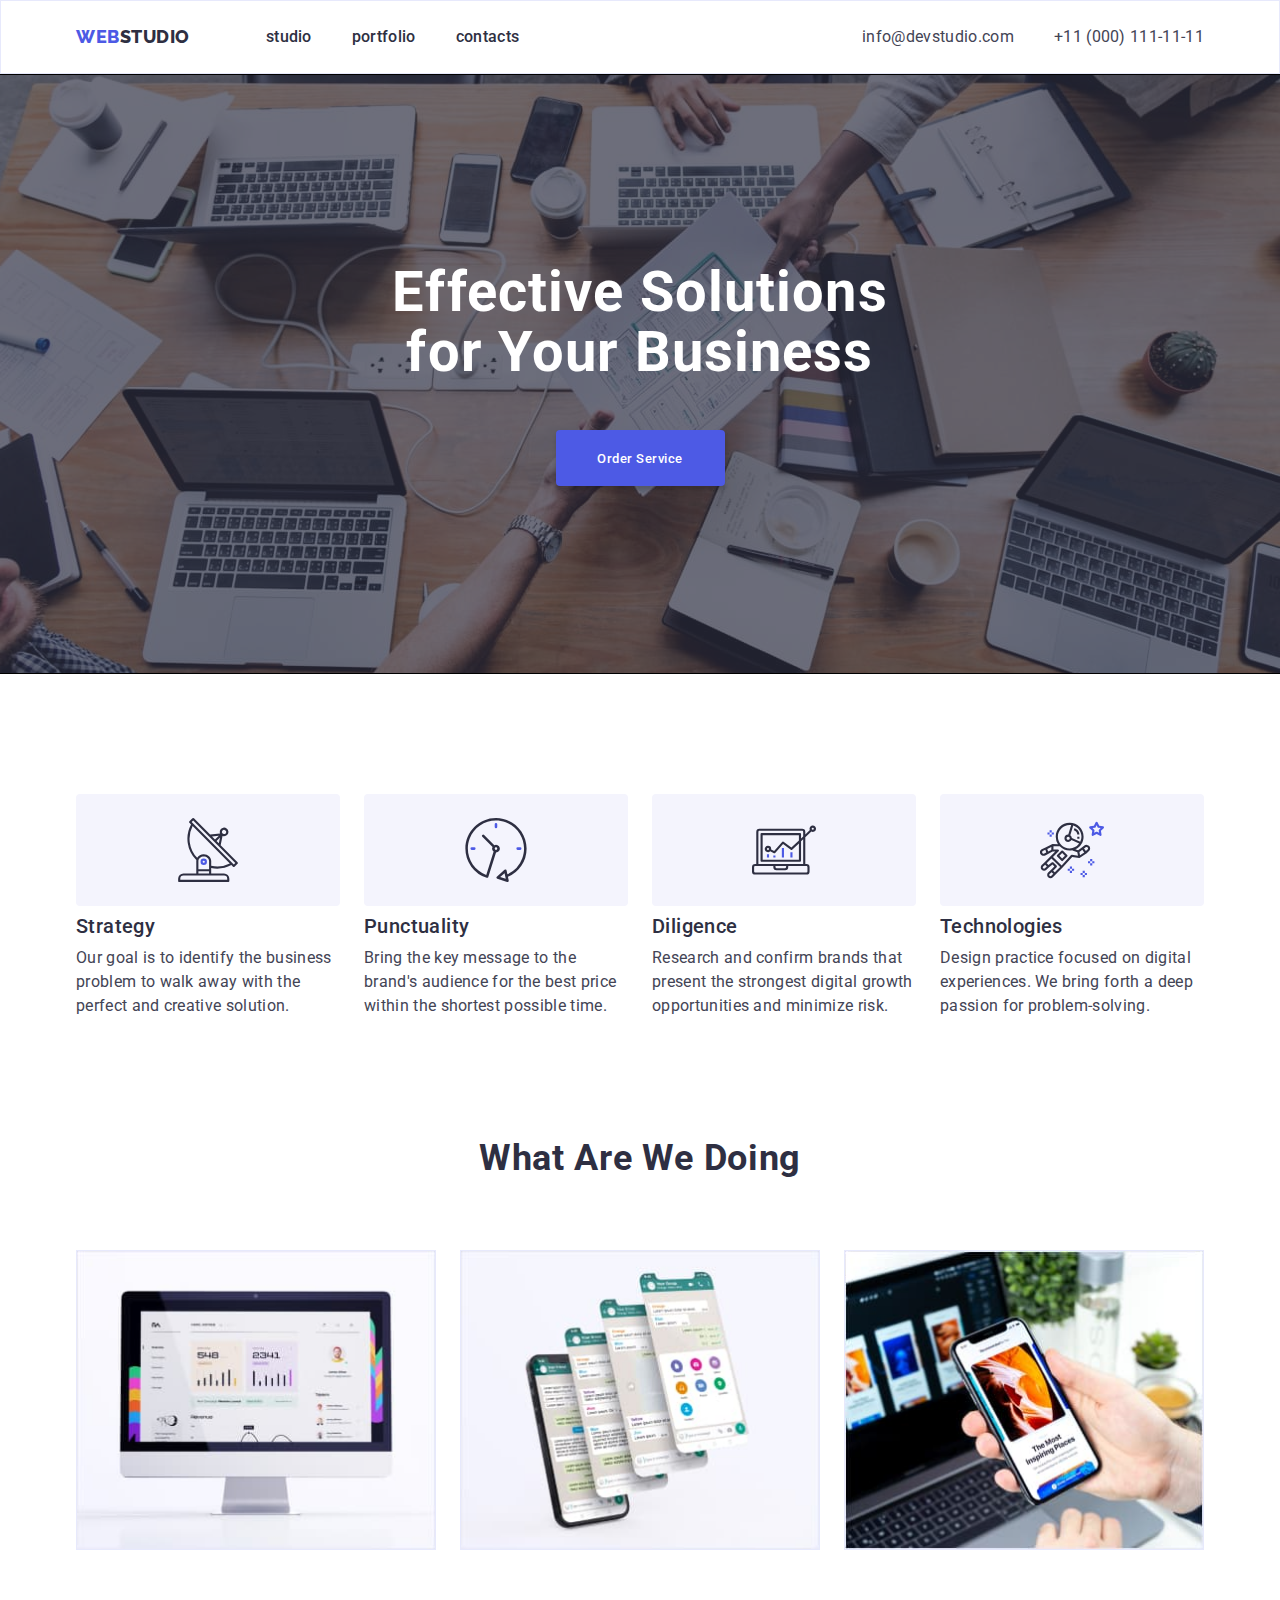
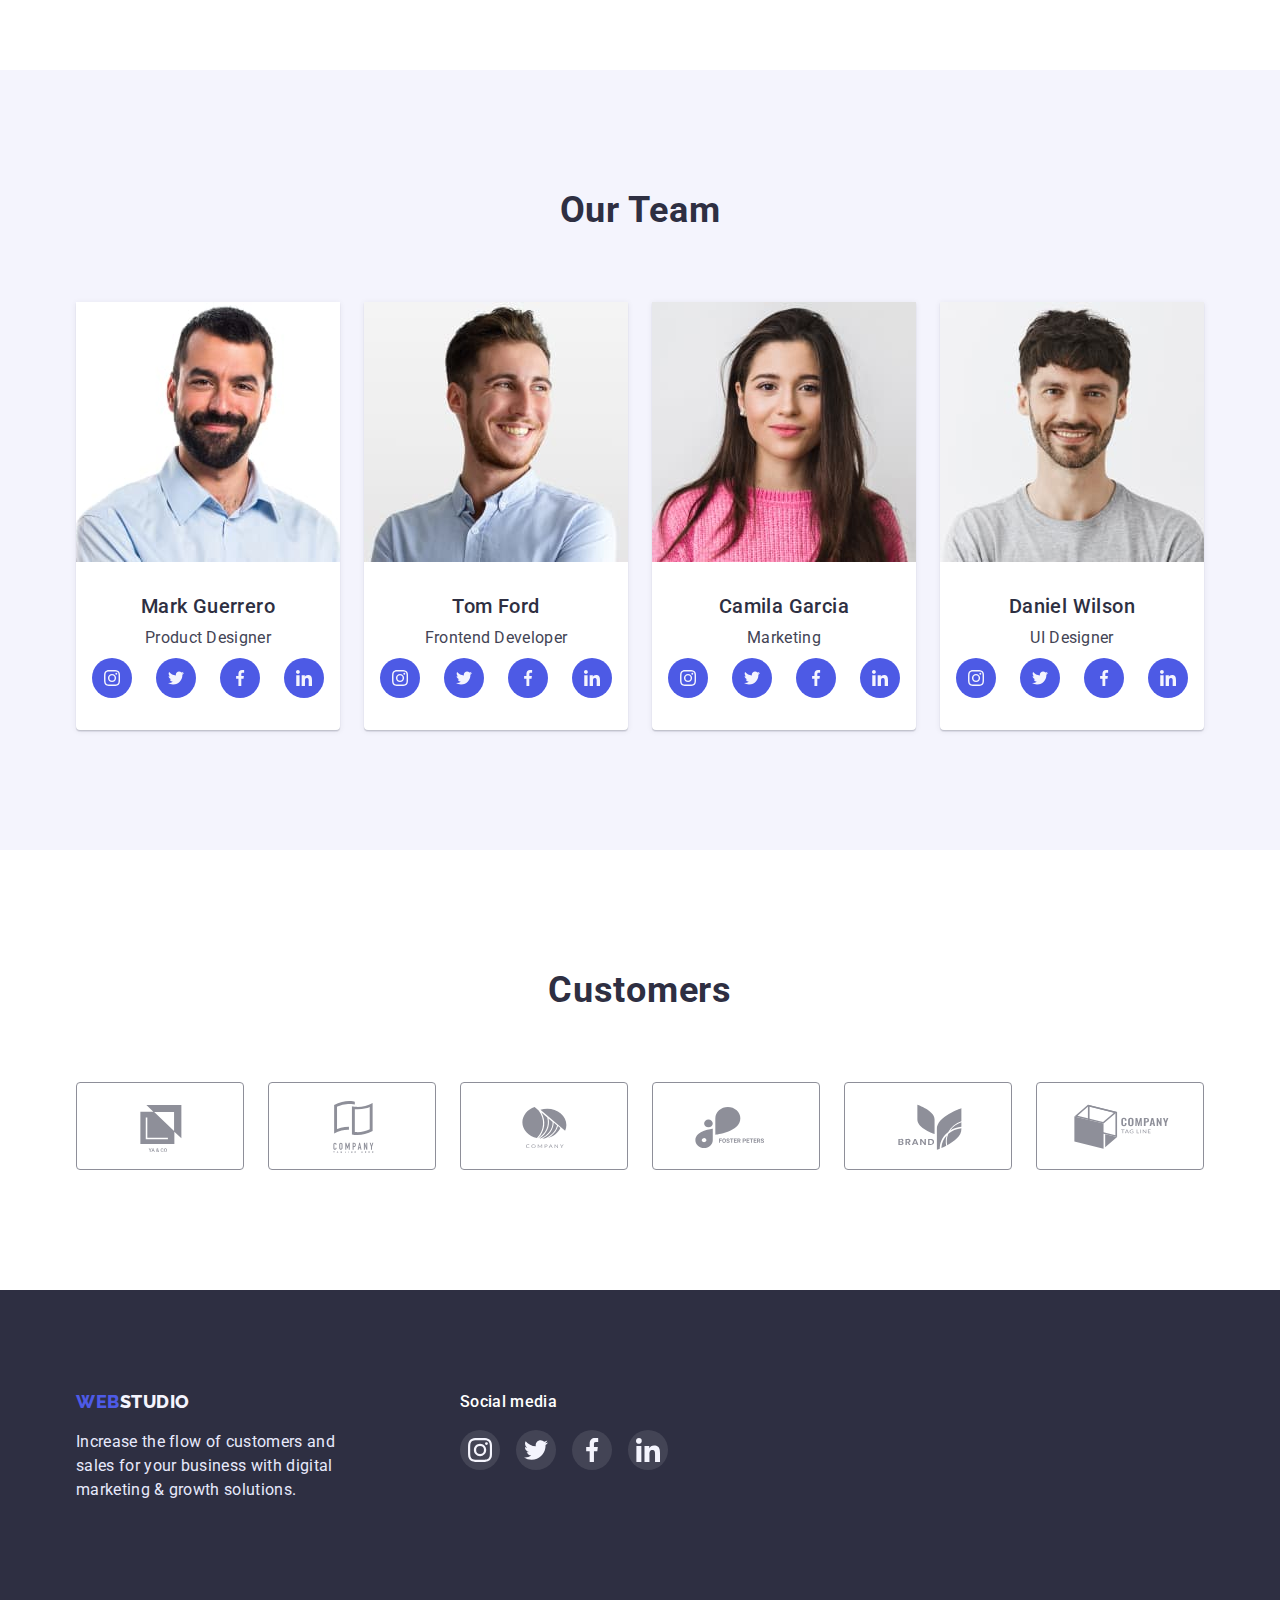
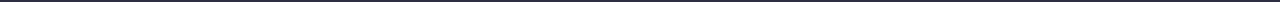
==== index.html @ ee69901f "Initial commit" ====
<!DOCTYPE html>
<html lang="en">
  <head>
    <meta charset="UTF-8" />
    <meta http-equiv="X-UA-Compatible" content="IE=edge" />
    <meta name="viewport" content="width=device-width, initial-scale=1.0" />
    <title>Document</title>
    <link rel="preconnect" href="https://fonts.googleapis.com" />
    <link rel="preconnect" href="https://fonts.gstatic.com" crossorigin />
    <link
      href="https://fonts.googleapis.com/css2?family=Raleway:wght@800&family=Roboto:wght@400;500;700&display=swap"
      rel="stylesheet"
    />
    <link
      rel="stylesheets"
      href="https://cdnjs.cloudflare.com/ajax/libs/modern-normalize/1.1.0/modern-normalize.min.css"
    />
    <link rel="stylesheet" href="./css/styles.css" />
  </head>
  <body>
    <!--header-->
    <header class="header">
      <div class="header-container container">
        <!--Main navigation-->
        <nav class="header-nav">
          <a class="header-logo link" href="./index.html"
            >web<span class="logo-dark">studio</span>
          </a>

          <ul class="header-list list">
            <li class="header-item">
              <a class="header-link link" href="./index.html">studio</a>
            </li>
            <li class="header-item">
              <a class="header-link link" href="./portfolio.html">portfolio</a>
            </li>
            <li class="header-item">
              <a class="header-link link" href="">contacts</a>
            </li>
          </ul>
        </nav>

        <!--Contacts-->
        <address class="address">
          <ul class="address-list list">
            <li class="address-item">
              <a class="address-link link" href="mailto:info@devstudio.com"
                >info@devstudio.com</a
              >
            </li>
            <li class="address-item">
              <a class="address-link link" href="tel:+110001111111"
                >+11 (000) 111-11-11</a
              >
            </li>
          </ul>
        </address>
      </div>
    </header>

    <main>
      <!--Hero section-->
      <section class="hero">
        <h1 class="hero-title">Effective Solutions for Your Business</h1>
        <button class="btn" type="button">Order Service</button>
      </section>

      <!--Our advantages-->
      <section class="section">
        <div class="container">
          <h2 class="section-title" hidden>Our Advantages</h2>
          
          <ul class="section-list list">
            <li class="section-item">
              <div class="advantages-item">
                <svg class="advantages-icon" width="64" height="64">
                  <use href="./images/symbol-defs.svg#icon-antenna"></use>
                </svg>
              </div>
              <h3 class="section-subtitle">Strategy</h3>
              <p class="section-text">
                Our goal is to identify the business problem to walk away with
                the perfect and creative solution.
              </p>
            </li>

            <li class="section-item">
              <div class="advantages-item">
                <svg class="advantages-icon" width="64" height="64">
                  <use href="./images/symbol-defs.svg#icon-clock"></use>
                </svg>
              </div>
              <h3 class="section-subtitle">Punctuality</h3>
              <p class="section-text">
                Bring the key message to the brand's audience for the best price
                within the shortest possible time.
              </p>
            </li>
            <li class="section-item">
              <div class="advantages-item">
                <svg class="advantages-icon" width="64" height="64">
                  <use href="./images/symbol-defs.svg#icon-diagram"></use>
                </svg>
              </div>
              <h3 class="section-subtitle">Diligence</h3>
              <p class="section-text">
                Research and confirm brands that present the strongest digital
                growth opportunities and minimize risk.
              </p>
            </li>
            <li class="section-item">
              <div class="advantages-item">
                <svg class="advantages-icon" width="64" height="64">
                  <use href="./images/symbol-defs.svg#icon-astronaut"></use>
                </svg>
              </div>
              <h3 class="section-subtitle">Technologies</h3>
              <p class="section-text">
                Design practice focused on digital experiences. We bring forth a
                deep passion for problem-solving.
              </p>
            </li>
          </ul>
        </div>
      </section>

      <!--What are we doing-->
      <section class="gallery section">
        <div class="container">
          <h2 class="section-title">What are we doing</h2>
          <ul class="gallery-list list">
            <li class="gallery-item">
              <img
                class="gallery-img"
                src="images/section2-whatarewedoing/img-1.jpg"
                alt="monitor"
                width="360"
                height="300"
              />
            </li>
            <li class="gallery-item">
              <img
                class="gallery-img"
                src="images/section2-whatarewedoing/img-2.jpg"
                alt="screen"
                width="360"
                height="300"
              />
            </li>
            <li class="gallery-item">
              <img
                class="gallery-img"
                src="images/section2-whatarewedoing/img-3.jpg"
                alt="phone"
                width="360"
                height="300"
              />
            </li>
          </ul>
        </div>
      </section>

      <!--Our team-->
      <section class="team section">
        <div class="container">
          <h2 class="section-title">Our Team</h2>
          <ul class="team-list list">
            <li class="team-item">
              <img
                class="team-photo"
                src="images/section3-ourteam/img-1.jpg"
                alt="mark"
                width="264"
                height="260"
              />
              <div class="team-card">
                <h3 class="section-subtitle">Mark Guerrero</h3>
                <p class="section-text team-position">Product Designer</p>

                <ul class="social-list list">
                  <li class="social-item">
                    <a
                      class="social-link link"
                      href="http://instagram.com"
                      aria-label="Instagram"
                      target="_blank"
                      rel="noopener noreferrer"
                    >
                      <svg class="social-icon" width="16" height="16">
                        <use
                          href="./images/symbol-defs.svg#icon-instagram"
                        ></use>
                      </svg>
                    </a>
                  </li>
                  <li class="social-item">
                    <a
                      class="social-link link"
                      href="http://twitter.com"
                      aria-label="Twitter"
                      target="_blank"
                      rel="noopener noreferrer"
                    >
                      <svg class="social-icon" width="16" height="16">
                        <use href="./images/symbol-defs.svg#icon-twitter"></use>
                      </svg>
                    </a>
                  </li>
                  <li class="social-item">
                    <a
                      class="social-link link"
                      href="http://facebook.com"
                      aria-label="Facebook"
                      target="_blank"
                      rel="noopener noreferrer"
                    >
                      <svg class="social-icon" width="16" height="16">
                        <use
                          href="./images/symbol-defs.svg#icon-facebook"
                        ></use>
                      </svg>
                    </a>
                  </li>
                  <li class="social-item">
                    <a
                      class="social-link link"
                      href="http://linkedin.com"
                      aria-label="LinkedIn"
                      target="_blank"
                      rel="noopener noreferrer"
                    >
                      <svg class="social-icon" width="16" height="16">
                        <use
                          href="./images/symbol-defs.svg#icon-linkedin"
                        ></use>
                      </svg>
                    </a>
                  </li>
                </ul>
              </div>
            </li>

            <li class="team-item">
              <img
                class="team-photo"
                src="images/section3-ourteam/img-2.jpg"
                alt="tom"
                width="264"
                height="260"
              />
              <div class="team-card">
                <h3 class="section-subtitle">Tom Ford</h3>
                <p class="section-text team-position">Frontend Developer</p>
                <ul class="social-list list">
                  <li class="social-item">
                    <a
                      class="social-link link"
                      href="http://instagram.com"
                      aria-label="Instagram"
                      target="_blank"
                      rel="noopener noreferrer"
                    >
                      <svg class="social-icon" width="16" height="16">
                        <use
                          href="./images/symbol-defs.svg#icon-instagram"
                        ></use>
                      </svg>
                    </a>
                  </li>
                  <li class="social-item">
                    <a
                      class="social-link link"
                      href="http://twitter.com"
                      aria-label="Twitter"
                      target="_blank"
                      rel="noopener noreferrer"
                    >
                      <svg class="social-icon" width="16" height="16">
                        <use href="./images/symbol-defs.svg#icon-twitter"></use>
                      </svg>
                    </a>
                  </li>
                  <li class="social-item">
                    <a
                      class="social-link link"
                      href="http://facebook.com"
                      aria-label="Facebook"
                      target="_blank"
                      rel="noopener noreferrer"
                    >
                      <svg class="social-icon" width="16" height="16">
                        <use
                          href="./images/symbol-defs.svg#icon-facebook"
                        ></use>
                      </svg>
                    </a>
                  </li>
                  <li class="social-item">
                    <a
                      class="social-link link"
                      href="http://linkedin.com"
                      aria-label="LinkedIn"
                      target="_blank"
                      rel="noopener noreferrer"
                    >
                      <svg class="social-icon" width="16" height="16">
                        <use
                          href="./images/symbol-defs.svg#icon-linkedin"
                        ></use>
                      </svg>
                    </a>
                  </li>
                </ul>
              </div>
            </li>
            <li class="team-item">
              <img
                class="team-photo"
                src="images/section3-ourteam/img-3.jpg"
                alt="camila"
                width="264"
                height="260"
              />
              <div class="team-card">
                <h3 class="section-subtitle">Camila Garcia</h3>
                <p class="section-text team-position">Marketing</p>
                <ul class="social-list list">
                  <li class="social-item">
                    <a
                      class="social-link link"
                      href="http://instagram.com"
                      aria-label="Instagram"
                      target="_blank"
                      rel="noopener noreferrer"
                    >
                      <svg class="social-icon" width="16" height="16">
                        <use
                          href="./images/symbol-defs.svg#icon-instagram"
                        ></use>
                      </svg>
                    </a>
                  </li>
                  <li class="social-item">
                    <a
                      class="social-link link"
                      href="http://twitter.com"
                      aria-label="Twitter"
                      target="_blank"
                      rel="noopener noreferrer"
                    >
                      <svg class="social-icon" width="16" height="16">
                        <use href="./images/symbol-defs.svg#icon-twitter"></use>
                      </svg>
                    </a>
                  </li>
                  <li class="social-item">
                    <a
                      class="social-link link"
                      href="http://facebook.com"
                      aria-label="Facebook"
                      target="_blank"
                      rel="noopener noreferrer"
                    >
                      <svg class="social-icon" width="16" height="16">
                        <use
                          href="./images/symbol-defs.svg#icon-facebook"
                        ></use>
                      </svg>
                    </a>
                  </li>
                  <li class="social-item">
                    <a
                      class="social-link link"
                      href="http://linkedin.com"
                      aria-label="LinkedIn"
                      target="_blank"
                      rel="noopener noreferrer"
                    >
                      <svg class="social-icon" width="16" height="16">
                        <use
                          href="./images/symbol-defs.svg#icon-linkedin"
                        ></use>
                      </svg>
                    </a>
                  </li>
                </ul>
              </div>
            </li>
            <li class="team-item">
              <img
                class="team-photo"
                src="images/section3-ourteam/img-4.jpg"
                alt="daniel"
                width="264"
                height="260"
              />
              <div class="team-card">
                <h3 class="section-subtitle">Daniel Wilson</h3>
                <p class="section-text team-position">UI Designer</p>
                <ul class="social-list list">
                  <li class="social-item">
                    <a
                      class="social-link link"
                      href="http://instagram.com"
                      aria-label="Instagram"
                      target="_blank"
                      rel="noopener noreferrer"
                    >
                      <svg class="social-icon" width="16" height="16">
                        <use
                          href="./images/symbol-defs.svg#icon-instagram"
                        ></use>
                      </svg>
                    </a>
                  </li>
                  <li class="social-item">
                    <a
                      class="social-link link"
                      href="http://twitter.com"
                      aria-label="Twitter"
                      target="_blank"
                      rel="noopener noreferrer"
                    >
                      <svg class="social-icon" width="16" height="16">
                        <use href="./images/symbol-defs.svg#icon-twitter"></use>
                      </svg>
                    </a>
                  </li>
                  <li class="social-item">
                    <a
                      class="social-link link"
                      href="http://facebook.com"
                      aria-label="Facebook"
                      target="_blank"
                      rel="noopener noreferrer"
                    >
                      <svg class="social-icon" width="16" height="16">
                        <use
                          href="./images/symbol-defs.svg#icon-facebook"
                        ></use>
                      </svg>
                    </a>
                  </li>
                  <li class="social-item">
                    <a
                      class="social-link link"
                      href="http://linkedin.com"
                      aria-label="LinkedIn"
                      target="_blank"
                      rel="noopener noreferrer"
                    >
                      <svg class="social-icon" width="16" height="16">
                        <use
                          href="./images/symbol-defs.svg#icon-linkedin"
                        ></use>
                      </svg>
                    </a>
                  </li>
                </ul>
              </div>
            </li>
          </ul>
        </div>
      </section>

      <!-- Customers -->
      <section class="customers section">
        <div class="container">
          <h2 class="section-title">Customers</h2>

          <ul class="customers-list list">
            <li class="customers-item">
              <a
                class="customers-link link"
                href=""
                aria-label="Company"
                target="_blank"
                rel="noopener noreferrer"
              >
                <svg class="customers-icon" width="104" height="56">
                  <use href="./images/symbol-defs.svg#icon-logo1"></use>
                </svg>
              </a>
            </li>

            <li class="customers-item">
              <a
                class="customers-link link"
                href=""
                aria-label="Company"
                target="_blank"
                rel="noopener noreferrer"
              >
                <svg class="customers-icon" width="104" height="56">
                  <use href="./images/symbol-defs.svg#icon-logo2"></use>
                </svg>
              </a>
            </li>

            <li class="customers-item">
              <a
                class="customers-link link"
                href=""
                aria-label="Company"
                target="_blank"
                rel="noopener noreferrer"
              >
                <svg class="customers-icon" width="104" height="56">
                  <use href="./images/symbol-defs.svg#icon-logo3"></use>
                </svg>
              </a>
            </li>

            <li class="customers-item">
              <a
                class="customers-link link"
                href=""
                aria-label="Company"
                target="_blank"
                rel="noopener noreferrer"
              >
                <svg class="customers-icon" width="104" height="56">
                  <use href="./images/symbol-defs.svg#icon-logo4"></use>
                </svg>
              </a>
            </li>

            <li class="customers-item">
              <a
                class="customers-link link"
                href=""
                aria-label="Company"
                target="_blank"
                rel="noopener noreferrer"
              >
                <svg class="customers-icon" width="104" height="56">
                  <use href="./images/symbol-defs.svg#icon-logo5"></use>
                </svg>
              </a>
            </li>

            <li class="customers-item">
              <a
                class="customers-link link"
                href=""
                aria-label="Company"
                target="_blank"
                rel="noopener noreferrer"
              >
                <svg class="customers-icon" width="104" height="56">
                  <use href="./images/symbol-defs.svg#icon-logo6"></use>
                </svg>
              </a>
            </li>
          </ul>
        </div>
      </section>
    </main>

    <!--Footer-->
    <footer class="footer">
      <div class="footer-items container">
        <div class="footer-wrapper">
          <a class="footer-logo link" href="./index.html"
            >web<span class="logo-light">studio</span>
          </a>
          <p class="footer-text">
            Increase the flow of customers and sales for your business with
            digital marketing & growth solutions.
          </p>
        </div>

        <div class="footer-container">
          <p class="footer-subtitle">Social media</p>
          <ul class="social-list footer-list list">
            <li class="social-item">
              <a
                class="social-link footer-link link"
                href="http://instagram.com"
                aria-label="Instagram"
                target="_blank"
                rel="noopener noreferrer"
              >
                <svg class="social-icon" width="24" height="24">
                  <use href="./images/symbol-defs.svg#icon-instagram"></use>
                </svg>
              </a>
            </li>

            <li class="social-item">
              <a
                class="social-link footer-link link"
                href="http://twitter.com"
                aria-label="Twitter"
                target="_blank"
                rel="noopener noreferrer"
              >
                <svg class="social-icon" width="24" height="24">
                  <use href="./images/symbol-defs.svg#icon-twitter"></use>
                </svg>
              </a>
            </li>

            <li class="social-item">
              <a
                class="social-link footer-link link"
                href="http://facebook.com"
                aria-label="Facebook"
                target="_blank"
                rel="noopener noreferrer"
              >
                <svg class="social-icon" width="24" height="24">
                  <use href="./images/symbol-defs.svg#icon-facebook"></use>
                </svg>
              </a>
            </li>

            <li class="social-item">
              <a
                class="social-link footer-link link"
                href="http://linkedin.com"
                aria-label="LinkedIn"
                target="_blank"
                rel="noopener noreferrer"
              >
                <svg class="social-icon" width="24" height="24">
                  <use href="./images/symbol-defs.svg#icon-linkedin"></use>
                </svg>
              </a>
            </li>
          </ul>
        </div>
      </div>
    </footer>
  </body>
</html>
---- css/styles.css ----
:root {
    /* fonts */
--main-font: "Roboto", sans-serif;
--second-font: "Raleway", sans-serif;

    /* colors */
--primary-brand: #4D5AE5;
--pressed-state: #404BBF;
--dark: #2E2F42;
--success: #31d0aa;
--sucsess-75: rgba(49, 208, 170, 0.75);
--sucsess-50: rgba(49, 208, 170, 0.5);
--sucsess-10: rgba(49, 208, 170, 0.1);
--text: #434455;
--subtle-text: #8E8F99;
--accent: #E7E9FC;
--light: #F4F4FD;
--modal-overlay: rgba(46, 47, 66, 0.4);
--hero-background: rgba(46, 47, 66, 0.7);
--white: #FFFFFF;
}

*,
*::before,
*::after {
box-sizing: border-box; 
}

/* Reset */
h1,
h2,
h3,
h4,
h5,
h6,
p {
 margin: 0;
 padding: 0;
}

ul {
margin: 0;
padding: 0;
list-style: none;
}

img {
display: block;
max-width: 100%;
height: auto;
}



/* Main styles */

body {
margin: 0;
font-family: var(--main-font);
font-size: 16px;
color: var(--text);
}

.link {
font-family: inherit;
text-decoration: none;
}

.container {
width: 1158px;
padding-left: 15px;
padding-right: 15px;
margin-left: auto;
margin-right: auto;

/* outline: 2px solid red;
outline-offset: -2px; */
}


/* ---------------------------------------------- */
/* Header styles */
/* ---------------------------------------------- */

.header {
border: 1px solid #E7E9FC;
}

.header-container {
display: flex;
align-items: center;
}

.header-nav {
display: flex;
align-items: center;
margin-right: auto;
}

.header-logo {
margin-right: 76px;

}

.header-list,
.address-list {
display: flex;
gap: 40px;
}

.header-logo,
.footer-logo {
font-family: var(--second-font);
font-weight: 800;
font-size: 18px;
line-height: calc(24 / 18);
letter-spacing: 0.03em;
text-transform: uppercase;
color: var(--primary-brand);
}

.logo-dark {
color: var(--dark);
}

.header-link {
 display: block;
 padding-top: 24px;
 padding-bottom: 24px;

line-height: 1.5;
font-weight: 500;
letter-spacing: 0.02em;
color: var(--dark);
}

.header-link:hover,
.header-link:focus {
color: var(--pressed-state);
}

/* ---------------------------------------------- */
/* Contacts styles */
/* ---------------------------------------------- */

.address-link {
display: block;
padding-top: 24px;
padding-bottom: 24px;

font-style: normal;
line-height: 1.5;
letter-spacing: 0.02em;
color: currentColor;
}

.address-link:hover,
.address-link:focus {
color: var(--pressed-state);
}

/* ---------------------------------------------- */
/* Hero section styles*/
/* ---------------------------------------------- */

.hero {
background-image:
url(../images/hero/dark-bg.png),
url(../images/hero/people-office.jpg);

background-repeat: no-repeat;
background-position: center;
background-size: cover;
max-width: 1440px;
min-height:600px;
margin-left: auto;
margin-right: auto;

padding: 188px 0px;
text-align: center;
}

.hero-title {
margin-bottom: 48px;
width: 500px;
margin-left: auto;
margin-right: auto;

font-size: 56px;
line-height: calc(60 / 56);
letter-spacing: 0.02em;
color: var(--white);

}


.btn {
display: inline-block;
min-width: 169px;
min-height: 56px;

border: none;
box-shadow: 0px 4px 4px rgba(0, 0, 0, 0.15);
border-radius: 4px;

font-family: inherit;
font-weight: 500;
letter-spacing: 0.04em;
cursor: pointer;
color: var(--white);
background-color: var(--primary-brand);

}
.btn:hover,
.btn:focus {
background-color: var(--pressed-state);
}

/* ------------------------------------ */
/* Our advantages styles */
/* ------------------------------------ */

.section {
padding-top: 120px;
padding-bottom: 120px;
}


.advantages-item {
display: flex;
align-items: center;
justify-content: center;
width: 264px;
height: 112px;
margin-bottom: 8px;

background-color: var(--light);
border-radius: 4px;
}

.section-list {
display: flex;
gap: 24px;

}
.section-item {
width: 264px;
}

.section-subtitle {
margin-bottom: 8px;

font-weight: 500;
font-size: 20px;
line-height: calc(24 / 20);
letter-spacing: 0.02em;
color: var(--dark);
}

.section-text {
line-height: 1.5;
letter-spacing: 0.02em;
color: var(--text);
}


/* ------------------------------------------ */
/*  What are we doing styles*/
/* ------------------------------------------ */

.gallery {
padding-top: 0; 
}

.section-title {
margin-bottom: 72px;
margin-left: auto;
margin-right: auto;

font-size: 36px;
line-height: calc(40 / 36);
letter-spacing: 0.02em;
text-align: center;
text-transform: capitalize;
color: var(--dark);
}

.gallery-list {
display: flex;
gap: 24px;
}

.gallery-img {
border: 1px solid #E7E9FC;
}


/* ------------------------------------ */
/* Our team */
/* ------------------------------------ */

.team {
background-color: var(--light);
}

.team-list {
display: flex;
gap: 24px;
}

.team-card {
padding: 32px 16px;
text-align: center;
}

.team-position {
margin-bottom: 8px;
}

.team-item {
box-shadow: 0px 1px 6px rgba(46, 47, 66, 0.08), 0px 1px 1px rgba(46, 47, 66, 0.16), 0px 2px 1px rgba(46, 47, 66, 0.08);
border-radius: 0px 0px 4px 4px;

 background-color: var(--white);
}

.social-list {
display: flex;
justify-content: center;
gap: 24px;
}

.social-link {
display: flex;
align-items: center;
justify-content: center;
width: 40px;
height: 40px;
background-color: var(--primary-brand);
border-radius: 50%;
}

.social-icon {
fill: var(--light);
}

.social-link:hover,
.social-link:focus {
background-color: var(--pressed-state);
}


/* ------------------------------------ */
/* Customers */
/* ------------------------------------ */

.customers-list {
display: flex;
justify-content: space-between;
}

.customers-link {
display: flex;
align-items: center;
justify-content: center;
width: 168px;
height: 88px;
border: 1px solid #8E8F99;
border-radius: 4px;
}

.customers-icon {
fill: var(--subtle-text);
}

.customers-link:hover .customers-icon,
.customers-link:focus .customers-icon {
fill: var(--pressed-state);

}

.customers-link:hover,
.customers-link:focus {
border: 1px solid var(--pressed-state);
}

/* ------------------------------------ */
/* Filters */
/* ------------------------------------ */

.filters-list {
display: flex;
justify-content: center;
gap: 24px;
margin-bottom: 72px;
}

.filters-btn {
display: inline-block;
padding: 12px 24px;

font-family: inherit;
font-weight: 500;
letter-spacing: 0.04em;
color: var(--primary-brand);
background-color: var(--light);
cursor: pointer;

border: 1px solid #E7E9FC;
border-radius: 4px;
}

.filters-btn:hover,
.filters-btn:focus {
color: var(--white);
background-color: var(--pressed-state);
box-shadow: 0px 3px 1px rgba(0, 0, 0, 0.1), 
0px 2px 1px rgba(0, 0, 0, 0.08), 
0px 2px 2px rgba(0, 0, 0, 0.12);
}

/* ------------------------------------ */
/*  Portfolio */
/* ------------------------------------- */
.portfolio {
padding-top: 96px;
}

.portfolio-list {
display: flex;
flex-wrap: wrap;
row-gap: 48px;
column-gap: 24px;
}


.portfolio-item {
width: 360px;
}

.portfolio-link {
display: block;
}

.portfolio-link:hover,
.portfolio-link:focus {
box-shadow:  0px 1px 6px 
rgba(46, 47, 66, 0.08), 
0px 1px 1px 
rgba(46, 47, 66, 0.16), 
0px 2px 1px 
rgba(46, 47, 66, 0.08);;
}

.portfolio-card {
    padding: 32px 16px;
    border: 1px solid #E7E9FC;
    border-top: none;
    }
    

/* ------------------------------------ */
/* Footer */
/* ------------------------------------ */

.footer {
padding: 100px 0;
background-color: var(--dark);
}

.footer-items {
display: flex;
}
.footer-wrapper {
margin-right: 120px; 
}

.footer-logo {
margin-bottom: 16px;
display: block;
}

.logo-light {
color: var(--light);
}

.footer-text {
width: 264px;
line-height: 1.5;
letter-spacing: 0.02em;
color: var(--accent);
}

.footer-subtitle {
margin-bottom: 16px;
font-weight: 500;
font-size: 16px;
line-height: 1.5;
letter-spacing: 0.02em;
color: var(--white);
    
}
.footer-list {
gap: 16px;
}

.footer-link {
background-color: rgba(255, 255, 255, 0.1);
}

.footer-link:hover,
.footer-link:focus {
background-color: var(--success);
}
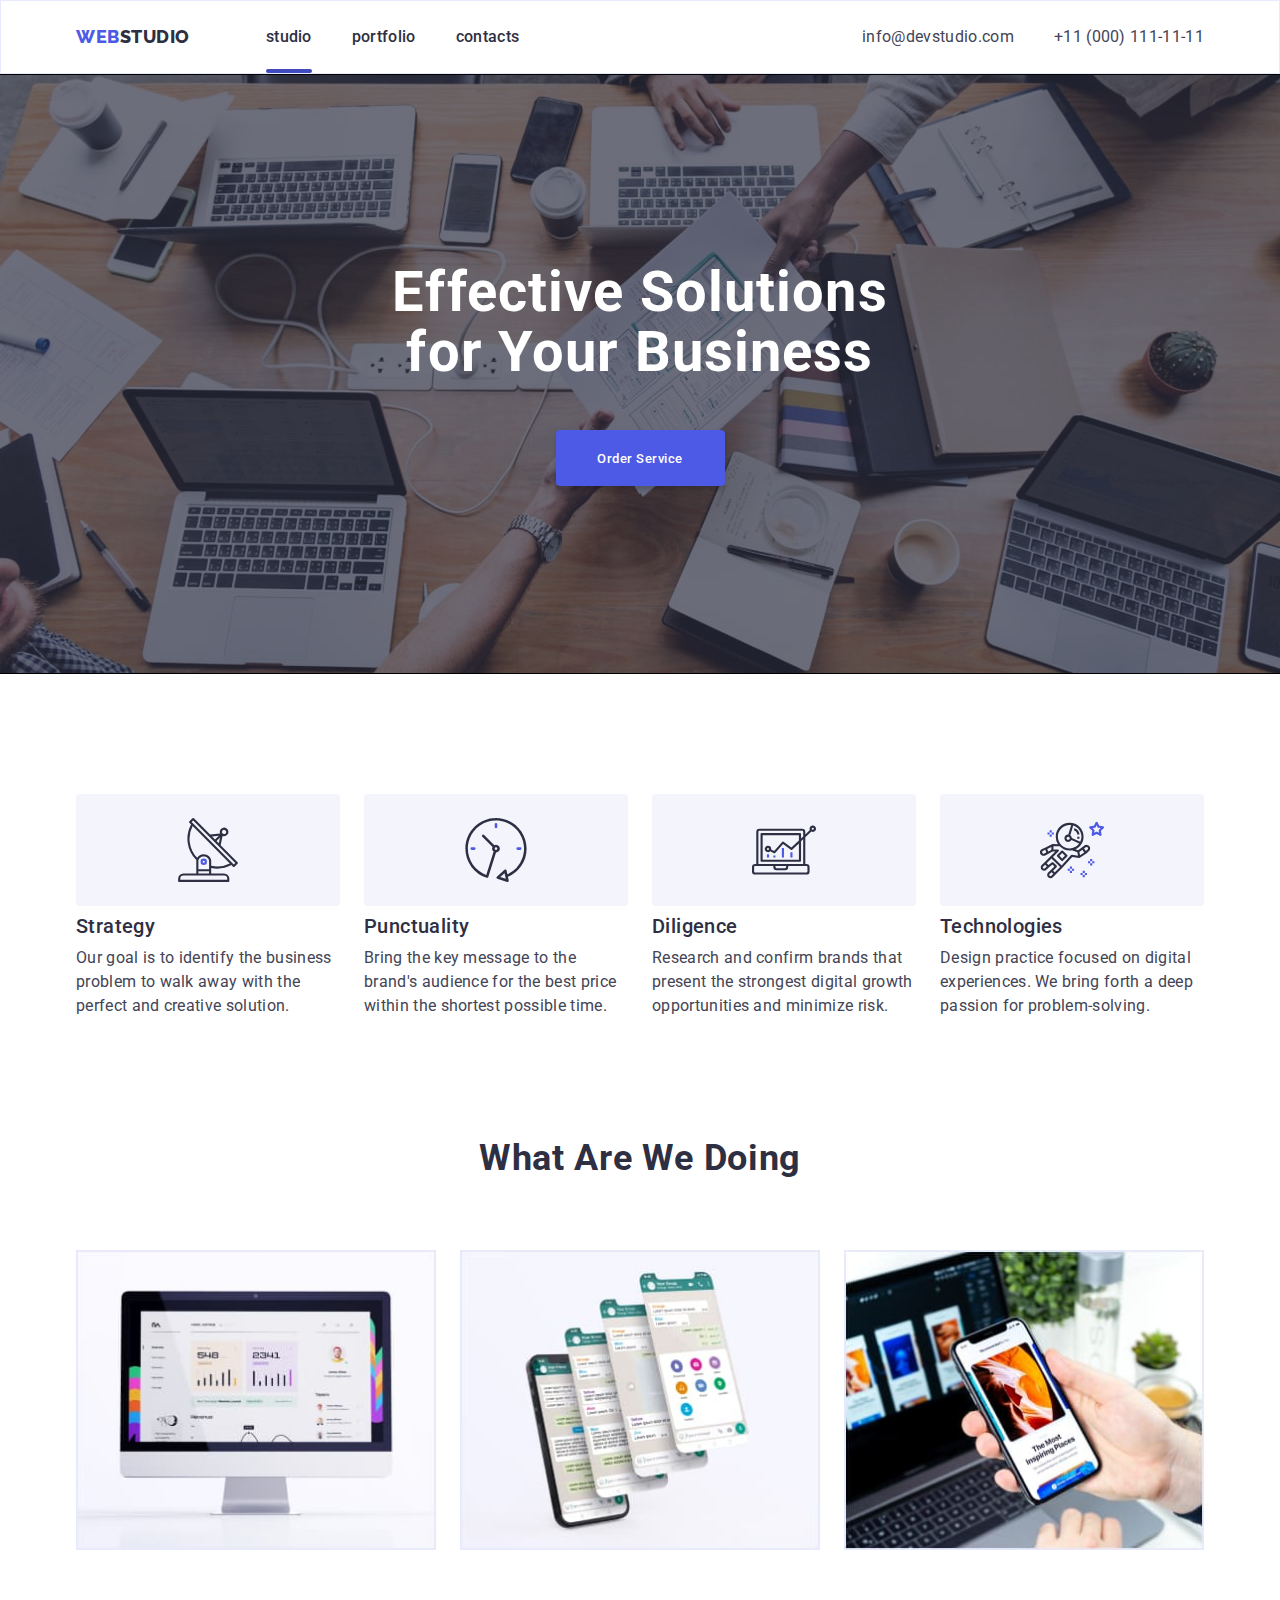
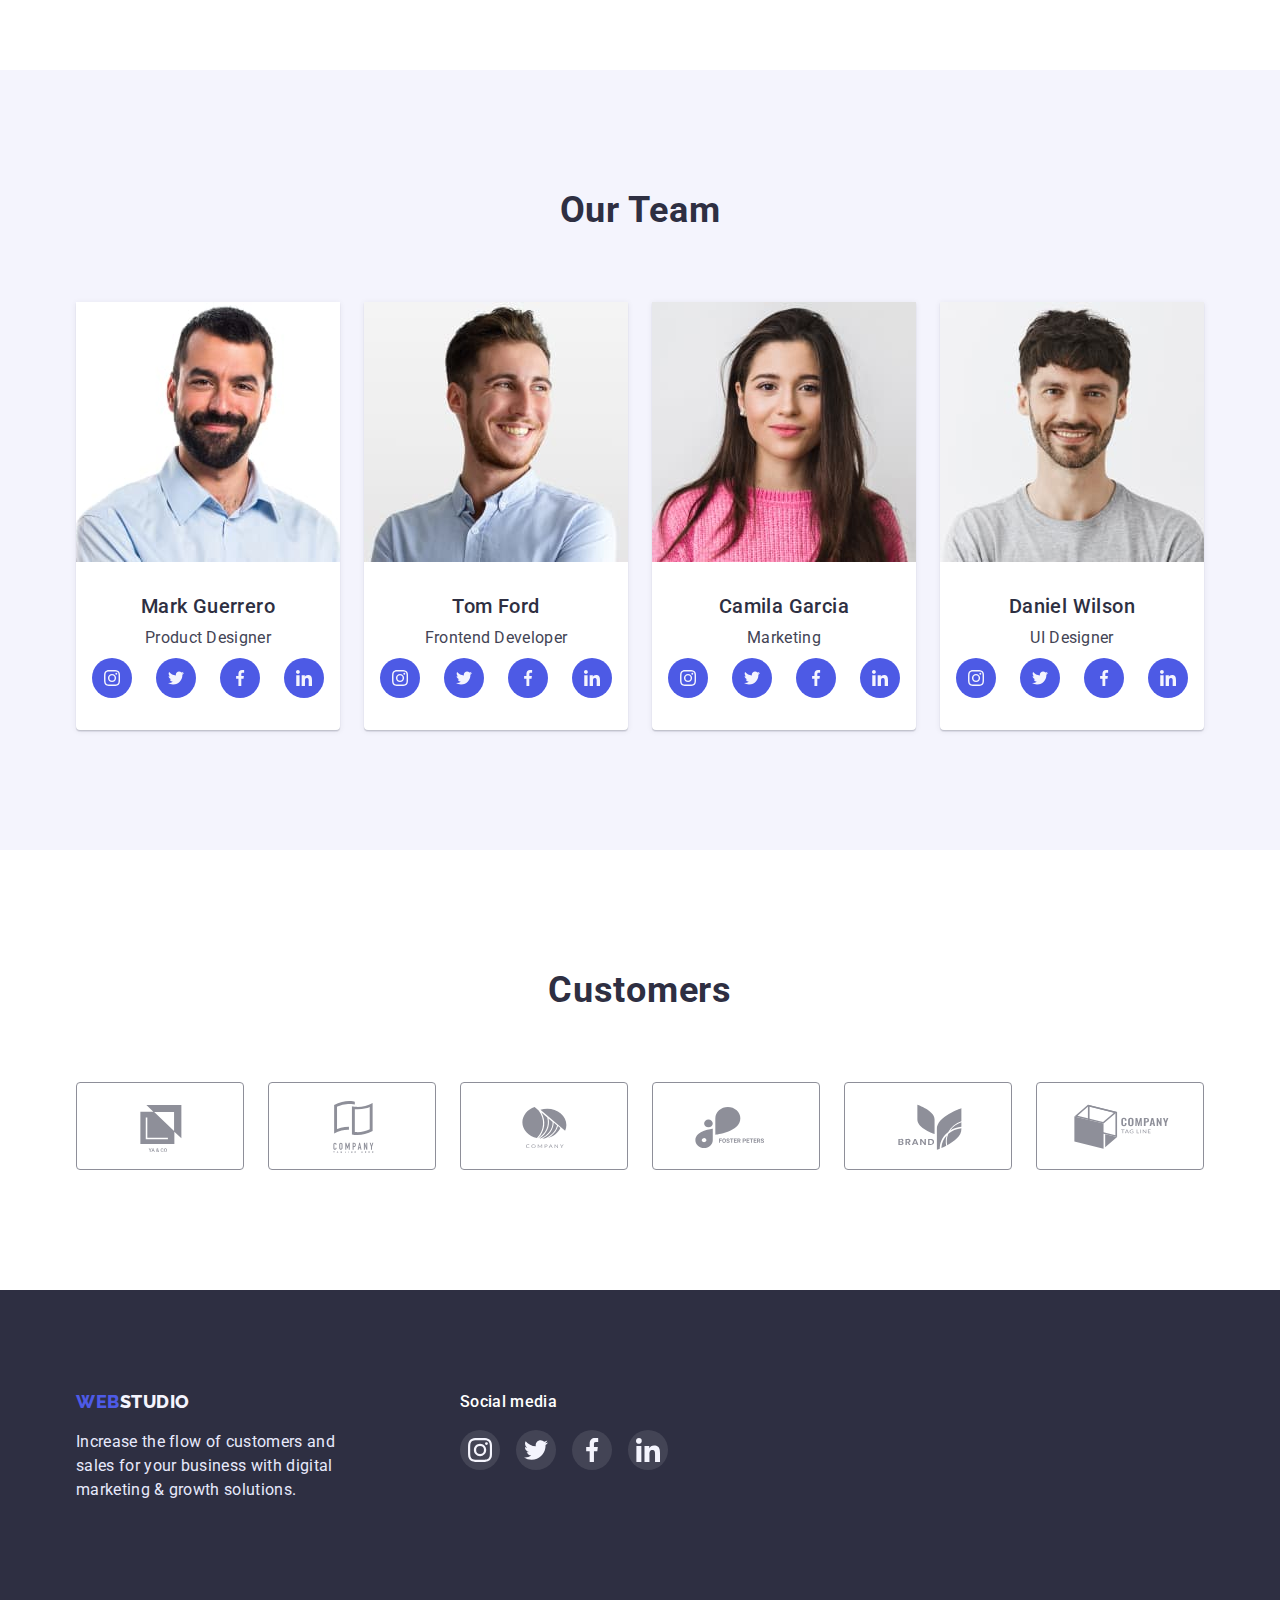
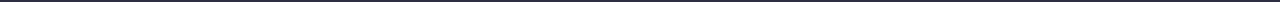
==== commit 541fa2d9: "Finished hw-05" ====
--- a/index.html
+++ b/index.html
@@ -29,7 +29,9 @@
 
           <ul class="header-list list">
             <li class="header-item">
-              <a class="header-link link" href="./index.html">studio</a>
+              <a class="header-link header-link-studio link" href="./index.html"
+                >studio</a
+              >
             </li>
             <li class="header-item">
               <a class="header-link link" href="./portfolio.html">portfolio</a>
@@ -62,14 +64,25 @@
       <!--Hero section-->
       <section class="hero">
         <h1 class="hero-title">Effective Solutions for Your Business</h1>
-        <button class="btn" type="button">Order Service</button>
+        <button data-modal-open class="btn" type="button">Order Service</button>
+
+        <div class="backdrop is-hidden" data-modal>
+          <div class="modal">
+            <p></p>
+            <button data-modal-close class="modal-button" type="button">
+              <svg class="modal-icon" width="8px" height="8px">
+                <use href="./images/symbol-defs.svg#close"></use>
+              </svg>
+            </button>
+          </div>
+        </div>
       </section>
 
       <!--Our advantages-->
       <section class="section">
         <div class="container">
           <h2 class="section-title" hidden>Our Advantages</h2>
-          
+
           <ul class="section-list list">
             <li class="section-item">
               <div class="advantages-item">
@@ -632,5 +645,6 @@
         </div>
       </div>
     </footer>
+    <script src="./js/modal.js"></script>
   </body>
 </html>
--- a/css/styles.css
+++ b/css/styles.css
@@ -18,6 +18,12 @@
 --modal-overlay: rgba(46, 47, 66, 0.4);
 --hero-background: rgba(46, 47, 66, 0.7);
 --white: #FFFFFF;
+
+/* Others */
+--change-color: color 250ms cubic-bezier(0.4, 0, 0.2, 1);
+--change-background-color: background-color 250ms cubic-bezier(0.4, 0, 0.2, 1);
+--change-customer-icons: fill 250ms cubic-bezier(0.4, 0, 0.2, 1);
+--change-shadow: box-shadow 250ms cubic-bezier(0.4, 0, 0.2, 1);
 }
 
 *,
@@ -123,6 +129,24 @@
 color: var(--dark);
 }
 
+.header-item{
+position: relative;
+}
+
+.header-link-studio::after,
+.header-link-portfolio::after {
+position: absolute;
+bottom: 0;
+content: '';
+
+display: block;
+width: 100%;
+height: 4px;
+
+background-color: var(--pressed-state);
+border-radius: 2px;
+}
+
 .header-link {
  display: block;
  padding-top: 24px;
@@ -132,6 +156,8 @@
 font-weight: 500;
 letter-spacing: 0.02em;
 color: var(--dark);
+
+transition: var(--change-color);
 }
 
 .header-link:hover,
@@ -152,6 +178,8 @@
 line-height: 1.5;
 letter-spacing: 0.02em;
 color: currentColor;
+
+transition: var(--change-color);
 }
 
 .address-link:hover,
@@ -210,10 +238,68 @@
 color: var(--white);
 background-color: var(--primary-brand);
 
+transition: var(--change-background-color);
+
+
 }
 .btn:hover,
 .btn:focus {
 background-color: var(--pressed-state);
+}
+
+/* ----------------------------------------- */
+/* Backdrop */
+/* ----------------------------------------- */
+
+.backdrop {
+    position: fixed;
+    top: 0;
+    left: 0;
+    width: 100%;
+    height: 100%;
+    background-color: rgba(46, 47, 66, 0.4);
+    opacity: 1;
+    transition: opacity 250ms cubic-bezier(0.4, 0, 0.2, 1);
+}
+
+.backdrop.is-hidden {
+    opacity: 0;
+    pointer-events: none;
+}
+
+.backdrop.is-hidden .modal {
+    transform: translate(-50%, -50%) scale(0.8);
+}
+
+.modal {
+position: absolute;
+top: 50%;
+left: 50%;
+transform: translate(-50%, -50%) scale(1);
+
+min-width: 408px;
+min-height: 576px;
+background-color: #FCFCFC;
+box-shadow: 0px 1px 1px rgba(0, 0, 0, 0.14), 0px 1px 3px rgba(0, 0, 0, 0.12), 0px 2px 1px rgba(0, 0, 0, 0.2);
+border-radius: 4px;
+
+transition: transform 250ms cubic-bezier(0.4, 0, 0.2, 1);
+}
+
+.modal-button {
+position: absolute;
+top: 24px;
+right: 24px;
+width: 24px;
+height: 24px;
+border-radius: 50%;
+background-color: var(--accent);
+border: 1px solid rgba(0, 0, 0, 0.1);
+
+display: flex;
+align-items: center;
+justify-content: center;
+padding: 0;
 }
 
 /* ------------------------------------ */
@@ -338,6 +424,8 @@
 height: 40px;
 background-color: var(--primary-brand);
 border-radius: 50%;
+
+transition: var(--change-background-color);
 }
 
 .social-icon {
@@ -367,10 +455,12 @@
 height: 88px;
 border: 1px solid #8E8F99;
 border-radius: 4px;
-}
-
+
+
+}
 .customers-icon {
 fill: var(--subtle-text);
+transition: var(--change-customer-icons);
 }
 
 .customers-link:hover .customers-icon,
@@ -408,6 +498,10 @@
 
 border: 1px solid #E7E9FC;
 border-radius: 4px;
+
+transition: var(-change-color);
+transition: var(--change-background-color);
+transition: var(--change-shadow);
 }
 
 .filters-btn:hover,
@@ -435,11 +529,46 @@
 
 
 .portfolio-item {
+
 width: 360px;
+}
+
+/* Overlay */
+
+.portfolio-overlay {
+position: relative;
+display: block;
+overflow: hidden;
+}
+
+.text-overlay {
+position: absolute;
+top: 0;
+left: 0;
+
+width: 100%;
+height: 100%;
+transform: translateY(100%);
+
+padding: 40px 32px 0px 32px;
+
+background-color: var(--primary-brand);
+font-size: 16px;
+line-height: 1.5;
+letter-spacing: 0.02em;
+color: var(--light);
+
+transition: transform 250ms cubic-bezier(0.4, 0, 0.2, 1);
+}
+
+.portfolio-link:hover .text-overlay,
+.portfolio-link:focus .text-overlay {
+transform: translateY(0%);
 }
 
 .portfolio-link {
 display: block;
+transition: var(--change-shadow);
 }
 
 .portfolio-link:hover,
@@ -453,9 +582,9 @@
 }
 
 .portfolio-card {
-    padding: 32px 16px;
-    border: 1px solid #E7E9FC;
-    border-top: none;
+padding: 32px 16px;
+border: 1px solid #E7E9FC;
+border-top: none;
     }
     
 
@@ -506,6 +635,8 @@
 
 .footer-link {
 background-color: rgba(255, 255, 255, 0.1);
+
+transition: var(--change-background-color);
 }
 
 .footer-link:hover,
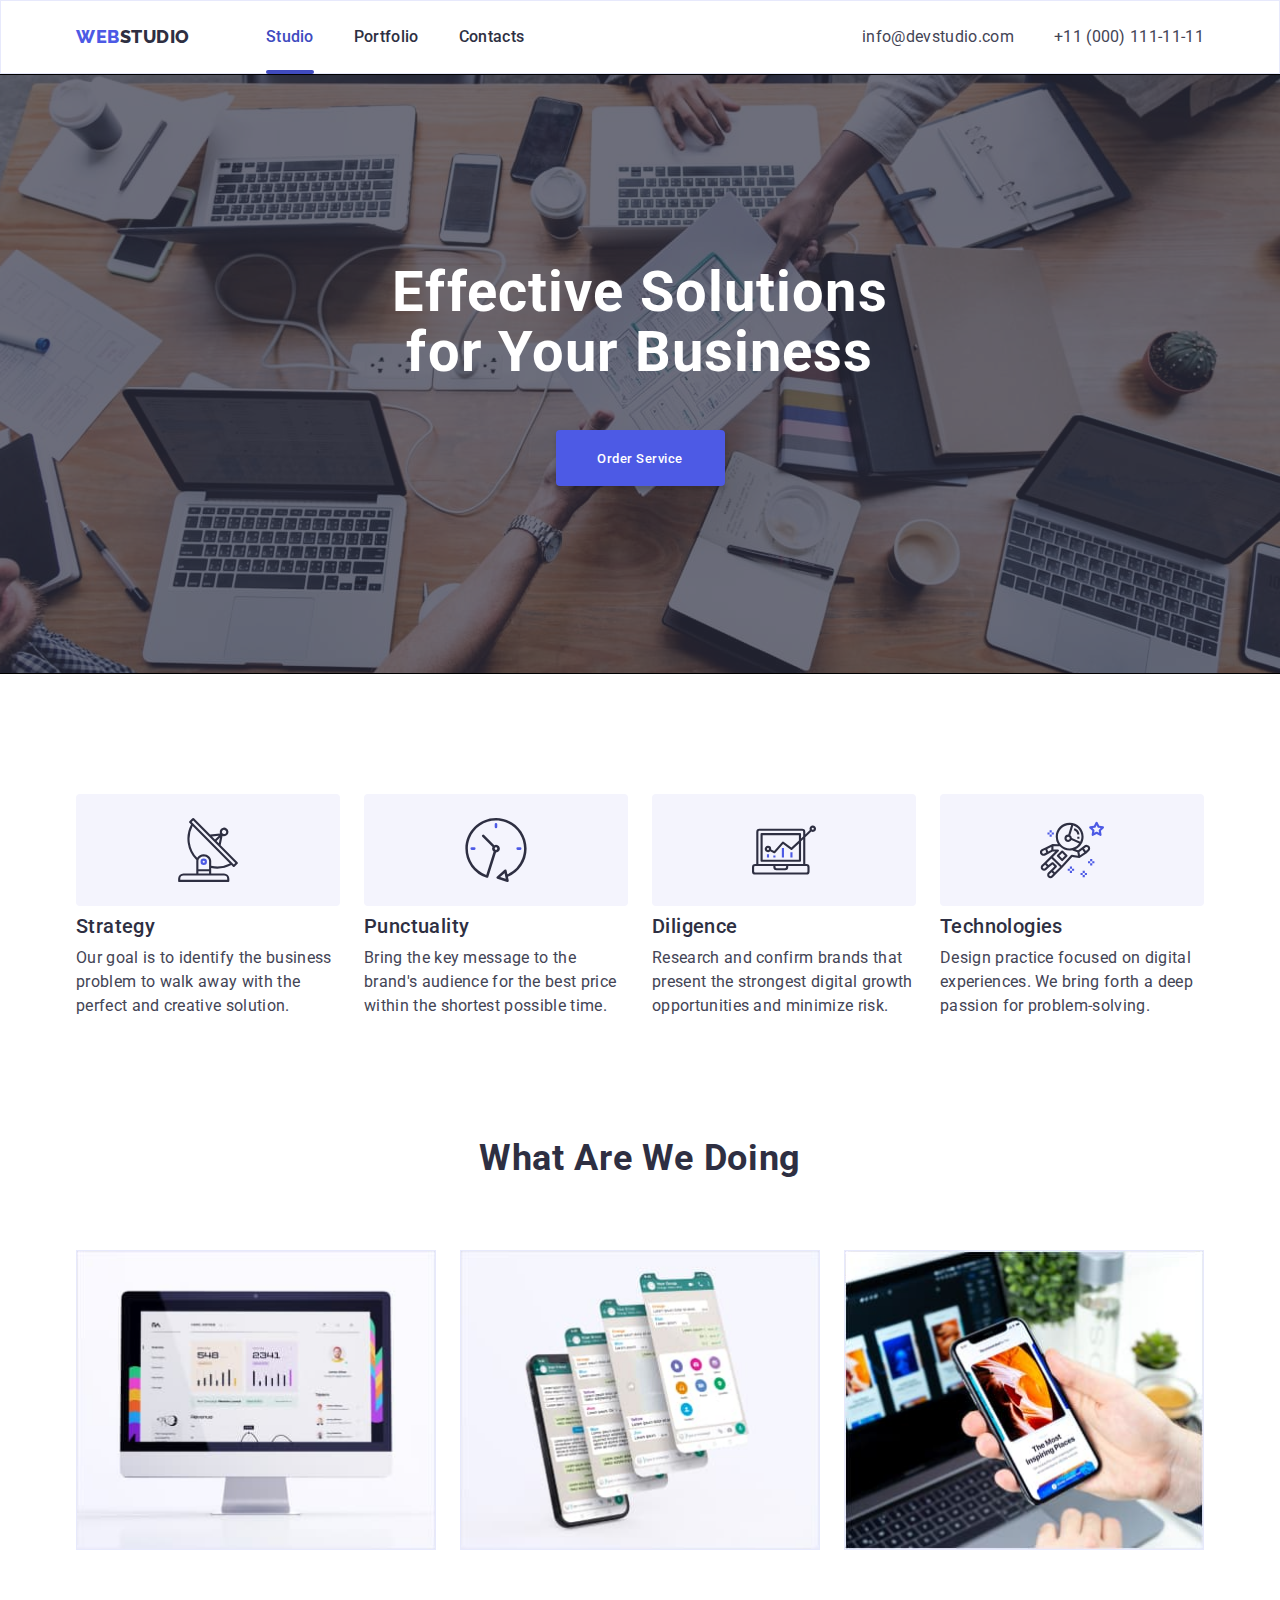
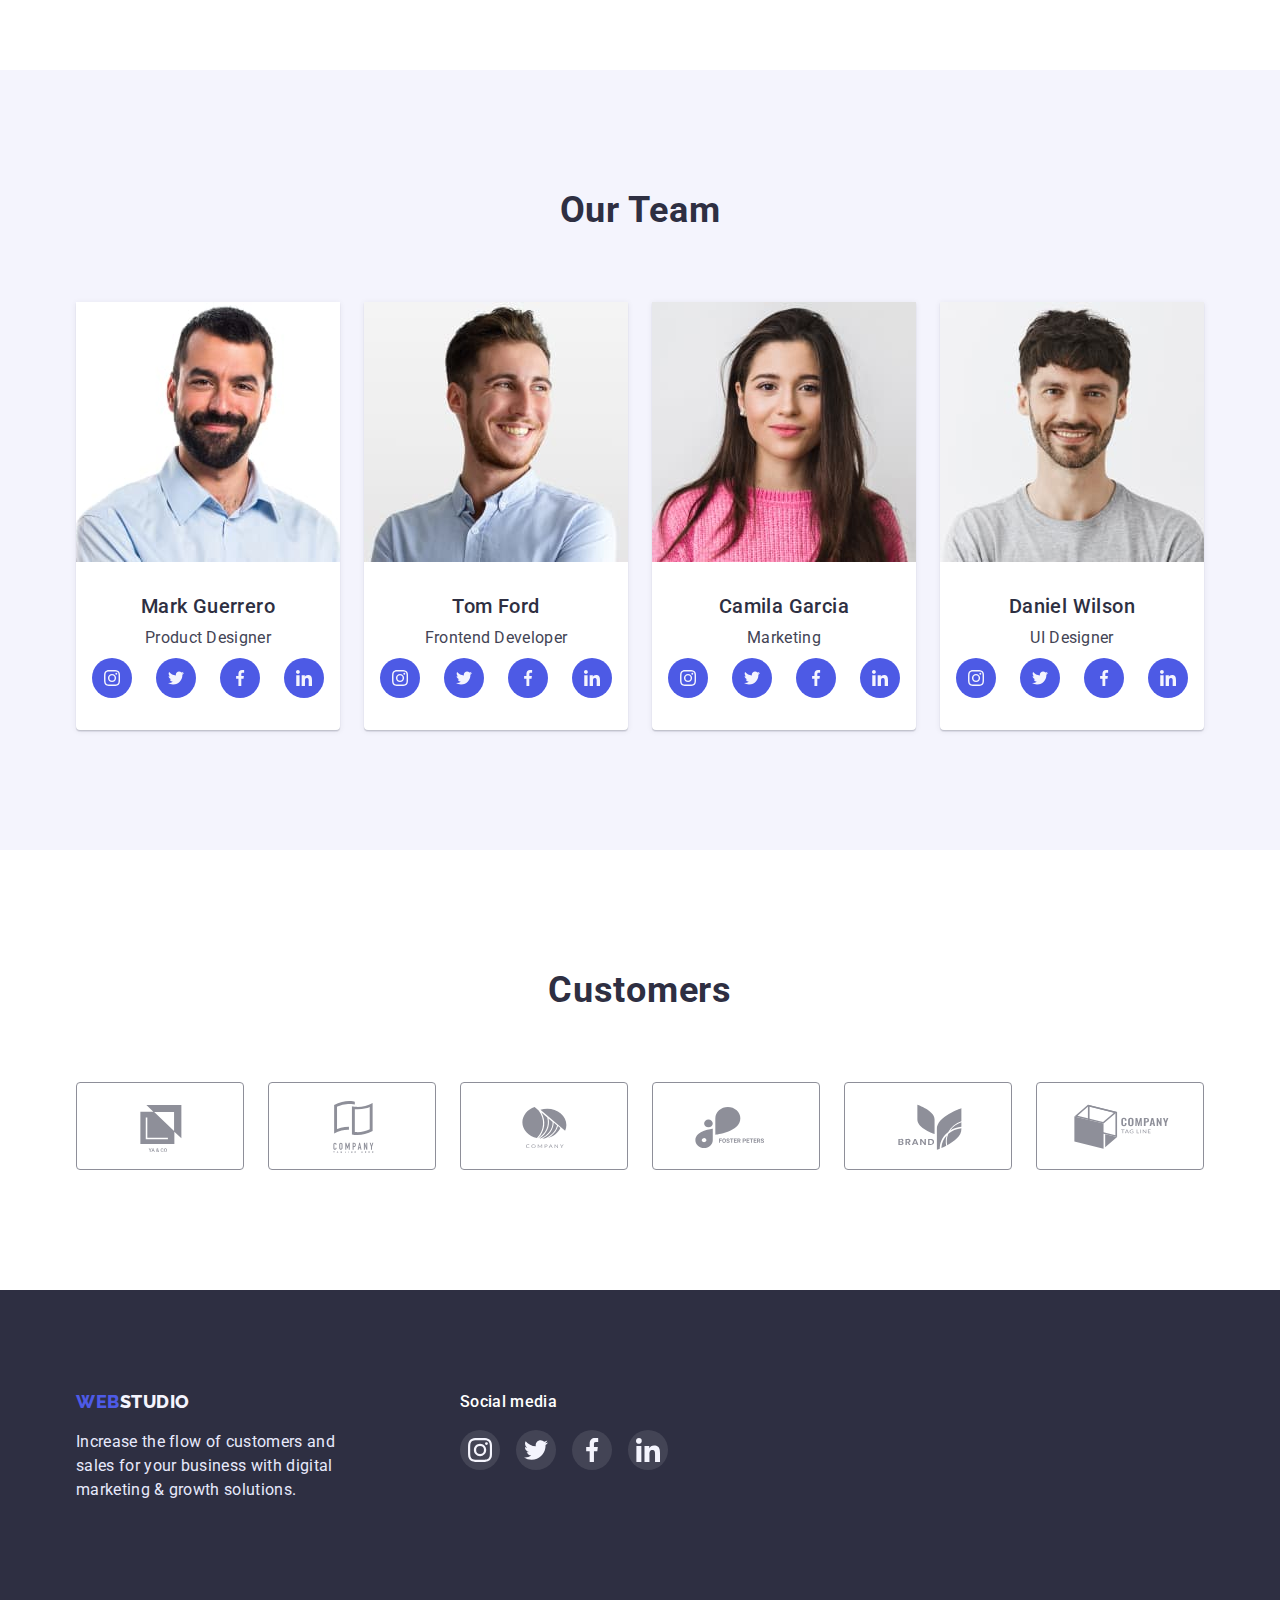
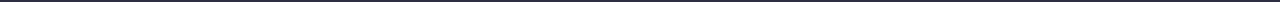
==== commit 6df5782f: "Completed hw-05" ====
--- a/index.html
+++ b/index.html
@@ -29,15 +29,17 @@
 
           <ul class="header-list list">
             <li class="header-item">
-              <a class="header-link header-link-studio link" href="./index.html"
-                >studio</a
+              <a
+                class="header-link header-link-studio link current"
+                href="./index.html"
+                >Studio</a
               >
             </li>
             <li class="header-item">
-              <a class="header-link link" href="./portfolio.html">portfolio</a>
+              <a class="header-link link" href="./portfolio.html">Portfolio</a>
             </li>
             <li class="header-item">
-              <a class="header-link link" href="">contacts</a>
+              <a class="header-link link" href="">Contacts</a>
             </li>
           </ul>
         </nav>
--- a/css/styles.css
+++ b/css/styles.css
@@ -133,10 +133,14 @@
 position: relative;
 }
 
-.header-link-studio::after,
-.header-link-portfolio::after {
+.header-link.current {
+color: var(--pressed-state);
+}
+
+.header-link-studio.current::after,
+.header-link-portfolio.current::after {
 position: absolute;
-bottom: 0;
+bottom: -1px;
 content: '';
 
 display: block;
@@ -259,12 +263,14 @@
     height: 100%;
     background-color: rgba(46, 47, 66, 0.4);
     opacity: 1;
-    transition: opacity 250ms cubic-bezier(0.4, 0, 0.2, 1);
+    transition: opacity 250ms cubic-bezier(0.4, 0, 0.2, 1), 
+    visibility 250ms cubic-bezier(0.4, 0, 0.2, 1);
 }
 
 .backdrop.is-hidden {
     opacity: 0;
     pointer-events: none;
+    visibility: hidden;
 }
 
 .backdrop.is-hidden .modal {
@@ -292,6 +298,7 @@
 right: 24px;
 width: 24px;
 height: 24px;
+cursor: pointer;
 border-radius: 50%;
 background-color: var(--accent);
 border: 1px solid rgba(0, 0, 0, 0.1);
@@ -455,7 +462,7 @@
 height: 88px;
 border: 1px solid #8E8F99;
 border-radius: 4px;
-
+transition: border 250ms cubic-bezier(0.4, 0, 0.2, 1);
 
 }
 .customers-icon {
@@ -499,9 +506,9 @@
 border: 1px solid #E7E9FC;
 border-radius: 4px;
 
-transition: var(-change-color);
-transition: var(--change-background-color);
-transition: var(--change-shadow);
+transition: var(--change-color),
+var(--change-background-color), 
+var(--change-shadow);
 }
 
 .filters-btn:hover,
